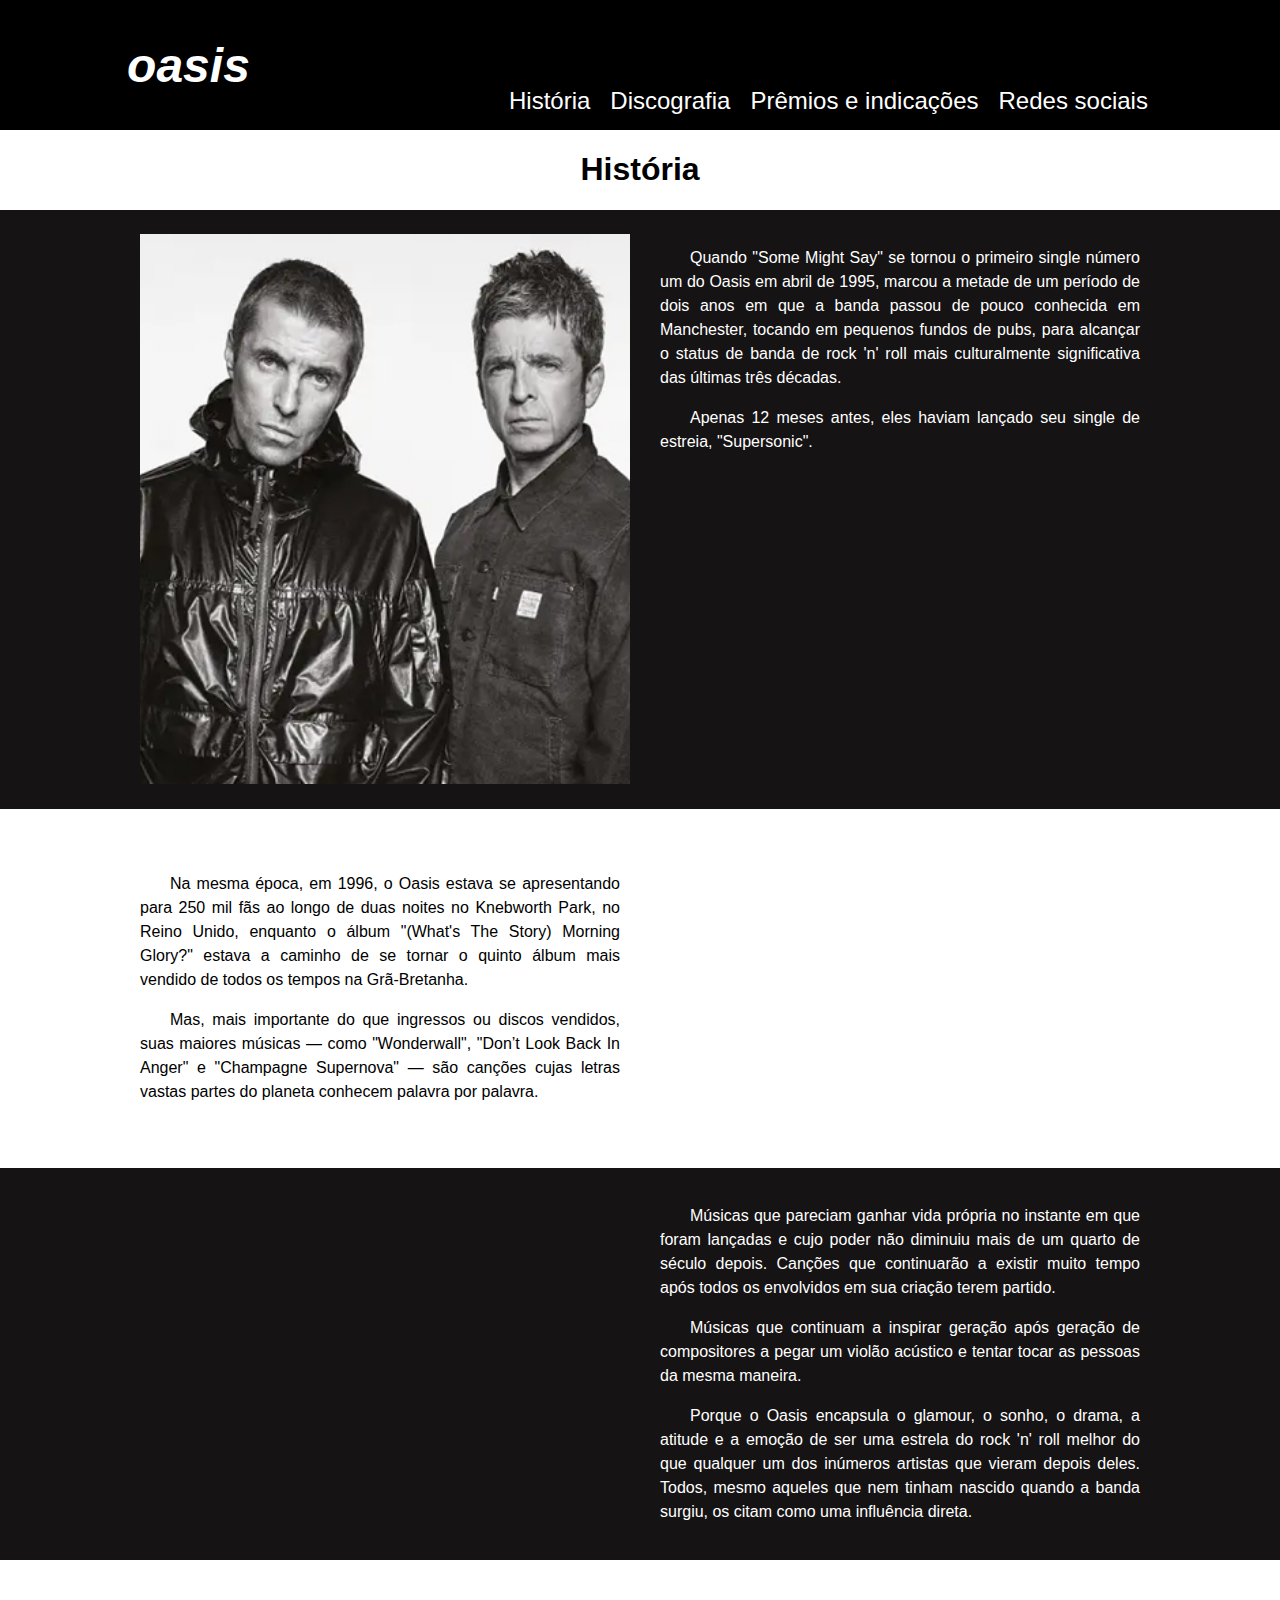
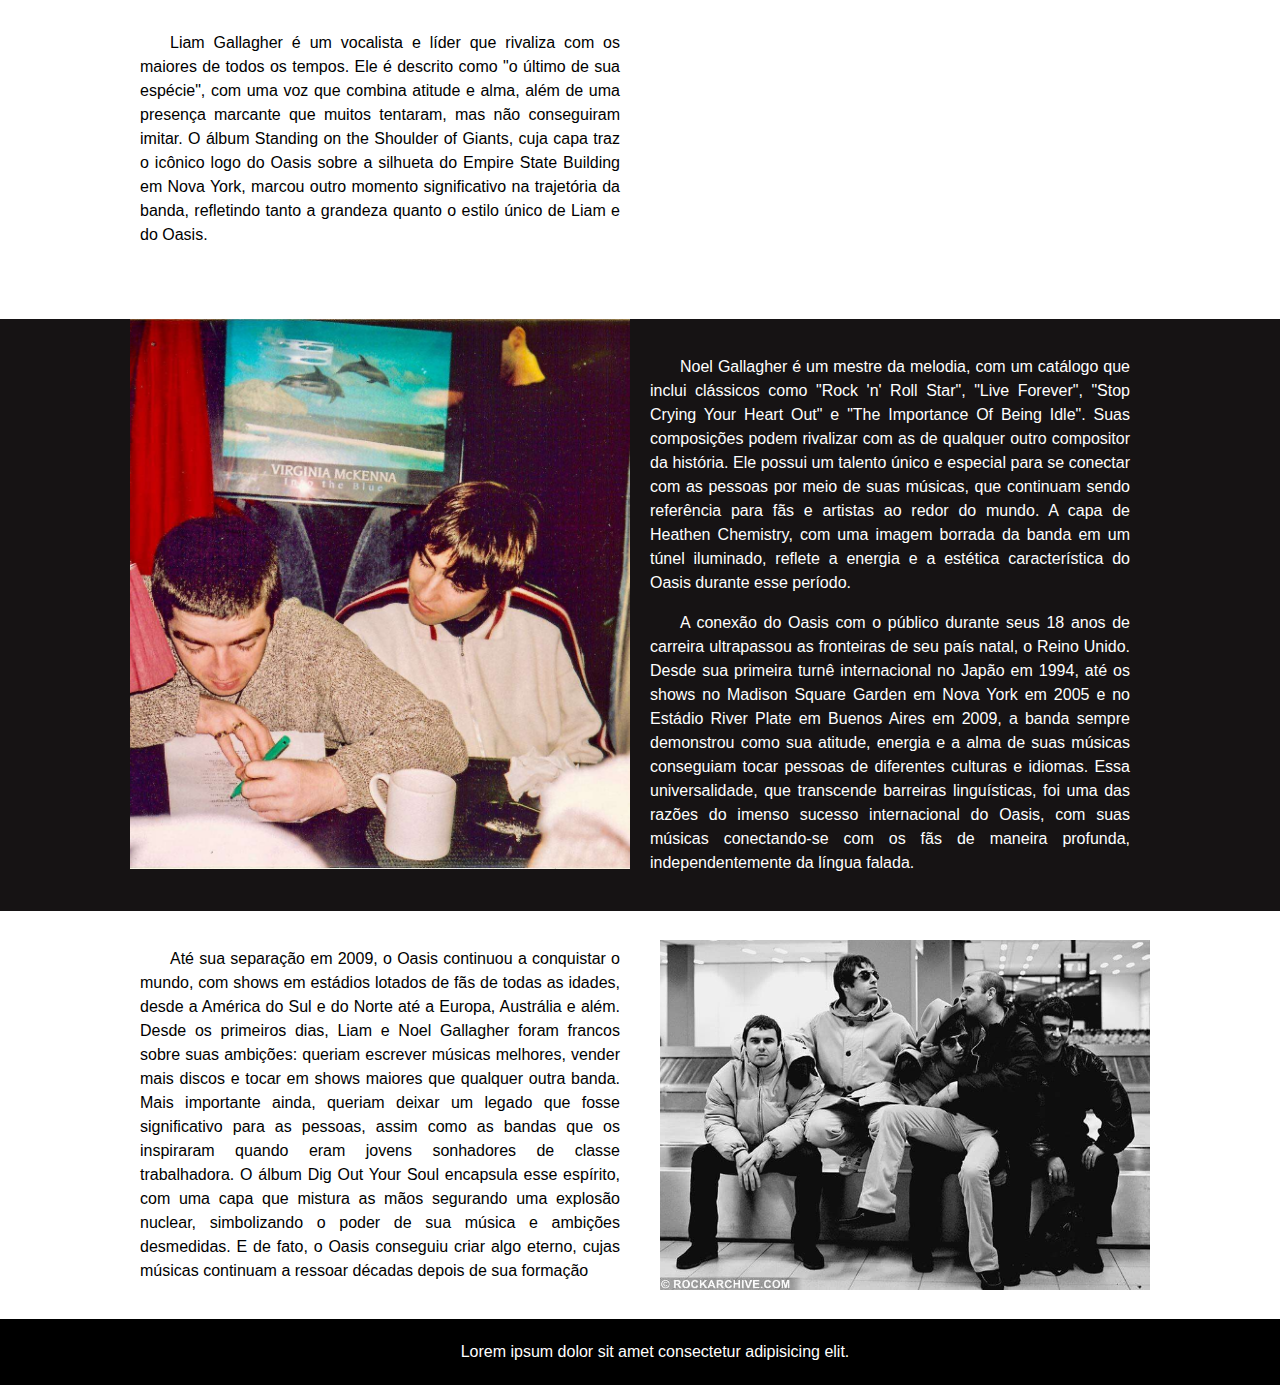
==== aula-14-11/index.html @ a3d41652 "Add files via upload" ====
<!DOCTYPE html>
<html lang="pt-br">
<head>
    <meta charset="UTF-8">
    <meta name="viewport" content="width=device-width, initial-scale=1.0">
    <title>oasis: História</title>
    <link rel="stylesheet" href="style.css">
    <link rel="shortcut icon" href="oasis-fav-180x180.png" type="image/x-icon">
</head>
<body>
    <header>
        <h1 id="nome-banda">oasis</h1>
        <nav>
            <a href="index.html">História</a>
            <a href="./pages/discografia.html">Discografia</a>
            <a href="./pages/premios-e-indicacoes.html">Prêmios e indicações</a>
            <a href="./pages/redes-sociais.html">Redes sociais</a>
        </nav>
    </header>
    <main>
        <h1>História</h1>
        <section>
            <div class="wrap-bloco">
                <div class="bloco">
                    <div id="img-personalidade">
                    </div>
                </div>
                <div class="bloco">
                    <p id="fonte-branca">Quando "Some Might Say" se tornou o primeiro single número um do Oasis em abril de 1995, marcou a metade
                        de um período de dois anos em que a banda passou de pouco conhecida em Manchester, tocando em pequenos fundos
                        de pubs, para alcançar o status de banda de rock 'n' roll mais culturalmente significativa das últimas três
                        décadas.</p>
                    <p id="fonte-branca">Apenas 12 meses antes, eles haviam lançado seu single de estreia, "Supersonic".</p>
                    <iframe width="560" height="315" src="https://www.youtube.com/embed/BJKpUH2kJQg?si=lenVbunDzW_vHcKw" title="YouTube video player" frameborder="0" allow="accelerometer; autoplay; clipboard-write; encrypted-media; gyroscope; picture-in-picture; web-share" referrerpolicy="strict-origin-when-cross-origin" allowfullscreen></iframe>
                </div>
            </div>
            <div class="bloco">
                <p>Na mesma época, em 1996, o Oasis estava se apresentando para 250 mil fãs ao longo de duas noites no Knebworth Park, 
                    no Reino Unido, enquanto o álbum "(What's The Story) Morning Glory?" estava a caminho de se tornar o quinto álbum 
                    mais vendido de todos os tempos na Grã-Bretanha.</p>
                <p>Mas, mais importante do que ingressos ou discos vendidos, suas maiores músicas — como "Wonderwall", "Don’t Look Back In Anger" 
                    e "Champagne Supernova" — são canções cujas letras vastas partes do planeta conhecem palavra por palavra.</p>
            </div>
            <div class="bloco">
                <iframe width="560" height="315" src="https://www.youtube.com/embed/6hzrDeceEKc?si=_vE3Aj0so6GMgTX5" title="YouTube video player" frameborder="0" allow="accelerometer; autoplay; clipboard-write; encrypted-media; gyroscope; picture-in-picture; web-share" referrerpolicy="strict-origin-when-cross-origin" allowfullscreen></iframe>
            </div>
            <div class="wrap-bloco">
                <div class="bloco">
                    <iframe width="560" height="315" src="https://www.youtube.com/embed/r8OipmKFDeM?si=A21NbZLh0BNQP0My" title="YouTube video player" frameborder="0" allow="accelerometer; autoplay; clipboard-write; encrypted-media; gyroscope; picture-in-picture; web-share" referrerpolicy="strict-origin-when-cross-origin" allowfullscreen></iframe>
                </div>
                <div class="bloco">
                    <p id="fonte-branca">Músicas que pareciam ganhar vida própria no instante em que foram lançadas e cujo poder não diminuiu mais de um quarto de 
                        século depois. Canções que continuarão a existir muito tempo após todos os envolvidos em sua criação terem partido.</p>
                    <p id="fonte-branca">Músicas que continuam a inspirar geração após geração de compositores a pegar um violão acústico e tentar tocar as 
                        pessoas da mesma maneira.</p>
                    <p id="fonte-branca">Porque o Oasis encapsula o glamour, o sonho, o drama, a atitude e a emoção de ser uma estrela do rock 'n' roll melhor do 
                        que qualquer um dos inúmeros artistas que vieram depois deles. Todos, mesmo aqueles que nem tinham nascido quando a 
                        banda surgiu, os citam como uma influência direta.</p>
                </div>
            </div>
            <div class="bloco">
                <p>Liam Gallagher é um vocalista e líder que rivaliza com os maiores de todos os tempos. Ele é descrito como "o último de 
                    sua espécie", com uma voz que combina atitude e alma, além de uma presença marcante que muitos tentaram, mas não conseguiram 
                    imitar. O álbum Standing on the Shoulder of Giants, cuja capa traz o icônico logo do Oasis sobre a silhueta do Empire State 
                    Building em Nova York, marcou outro momento significativo na trajetória da banda, refletindo tanto a grandeza quanto o 
                    estilo único de Liam e do Oasis.</p>
            </div>
            <div class="bloco">
                <iframe width="560" height="315" src="https://www.youtube.com/embed/tI-5uv4wryI?si=W-Gq0XncbCk3p620" title="YouTube video player" frameborder="0" allow="accelerometer; autoplay; clipboard-write; encrypted-media; gyroscope; picture-in-picture; web-share" referrerpolicy="strict-origin-when-cross-origin" allowfullscreen></iframe>
            </div>
            <div class="wrap-bloco">
                <div>
                    <div id="img-noel-liam"></div>
                </div>
                <div class="bloco">
                    <p id="fonte-branca">Noel Gallagher é um mestre da melodia, com um catálogo que inclui clássicos como "Rock 'n' Roll Star", "Live Forever",
                        "Stop Crying Your Heart Out" e "The Importance Of Being Idle". Suas composições podem rivalizar com as de qualquer outro
                        compositor da história. Ele possui um talento único e especial para se conectar com as pessoas por meio de suas músicas,
                        que continuam sendo referência para fãs e artistas ao redor do mundo.
                        A capa de Heathen Chemistry, com uma imagem borrada da banda em um túnel iluminado, reflete a energia e a estética
                        característica do Oasis durante esse período.</p>
                    <p id="fonte-branca">A conexão do Oasis com o público durante seus 18 anos de carreira ultrapassou as fronteiras de seu país natal, o Reino Unido.
                        Desde sua primeira turnê internacional no Japão em 1994, até os shows no Madison Square Garden em Nova York em 2005 e no Estádio
                        River Plate em Buenos Aires em 2009, a banda sempre demonstrou como sua atitude, energia e a alma de suas músicas conseguiam
                        tocar pessoas de diferentes culturas e idiomas.
                        Essa universalidade, que transcende barreiras linguísticas, foi uma das razões do imenso sucesso internacional do Oasis, com
                        suas músicas conectando-se com os fãs de maneira profunda, independentemente da língua falada.</p>
                </div>
            </div>
            <div class="bloco">
                <p>Até sua separação em 2009, o Oasis continuou a conquistar o mundo, com shows em estádios lotados de fãs de todas as idades, 
                    desde a América do Sul e do Norte até a Europa, Austrália e além. Desde os primeiros dias, Liam e Noel Gallagher foram francos 
                    sobre suas ambições: queriam escrever músicas melhores, vender mais discos e tocar em shows maiores que qualquer outra banda. 
                    Mais importante ainda, queriam deixar um legado que fosse significativo para as pessoas, assim como as bandas que os inspiraram 
                    quando eram jovens sonhadores de classe trabalhadora.

                    O álbum Dig Out Your Soul encapsula esse espírito, com uma capa que mistura as mãos segurando uma explosão nuclear, simbolizando 
                    o poder de sua música e ambições desmedidas. E de fato, o Oasis conseguiu criar algo eterno, cujas músicas continuam a ressoar 
                    décadas depois de sua formação</p>
            </div>
            <div class="bloco">
                <div id="img-banda"></div>
            </div>
        </section>
    </main>
    <footer>
        <p>Lorem ipsum dolor sit amet consectetur adipisicing elit.</p>
    </footer>
</body>
</html>
---- aula-14-11/style.css ----
* {
    box-sizing: border-box;
}

html, body {
    font-family: Arial, Helvetica, sans-serif;
    margin: 0px;
    min-height: 100vh;
    display: flex;
    flex-direction: column;
}

header {
    display: flex;
    flex-direction: row;
    justify-content: space-around;
    width: 100%;
    height: 130px;
    background-color: black;
    color: white;
    padding: 0px;
    flex-wrap: wrap;
}

h1 {
    display: flex;
    align-items: center;
    padding: 0px 5px 0px 5px;
}

#nome-banda {
    font-family: Helvetica;
    font-style: italic;
    font-size: 3em;
} 

nav > a {
    display: flex;
    justify-content: space-evenly;
    align-items: flex-end;
    font-size: 1.5em;
    color: white;
    text-decoration: none;
    padding: 10px;
    border-bottom: 5px solid transparent;
}

nav > a:hover {
    border-bottom-color: #ffffff;
}

nav {
    display: flex;
    justify-content: space-evenly;
}

section {
    display: flex;
    flex-direction: row;
    justify-content: center;
    flex-wrap: wrap;
}

.wrap-bloco {
    display: flex;
    flex-direction: row;
    justify-content: center;
    background-color: #161314;
    width: 100%;
    flex-wrap: wrap;
}

#fonte-branca {
    color: white;
}

.bloco {
    max-width: 500px;
    margin: 10px;
    overflow: hidden;
    padding: 10px;
    align-content: center;
}

main > h1 {
    justify-content: center;
}

#img-personalidade {
    background: url('images/oasis.jpg') no-repeat;
    display: block;
    background-size: cover;
    background-position: center center;
    height: 550px;
    width: 500px;
}

#img-noel-liam {
    background: url('images/Tour-Bus-October-1994-opt.jpg') no-repeat;
    display: block;
    background-size: cover;
    background-position: center center;
    height: 550px;
    width: 500px;
}

#img-banda {
    background: url('images/story-Oasis-by-Jill-Furmanovski-November-1997-credit-icon-Rockarchive.jpg') no-repeat;
    display: block;
    background-size: cover;
    background-position: center bottom;
    height: 350px;
    width: 500px;
}

p {
    text-align: justify;
    line-height: 1.5em;
    text-indent: 30px;
}

footer {
    background-color: black;
    display: flex;
    justify-content: center;
    color: white;
    padding: 5px;
    margin-top: auto;
}

@media only screen and (max-width: 768px) {
    header {
        height: 200px;
    }
}
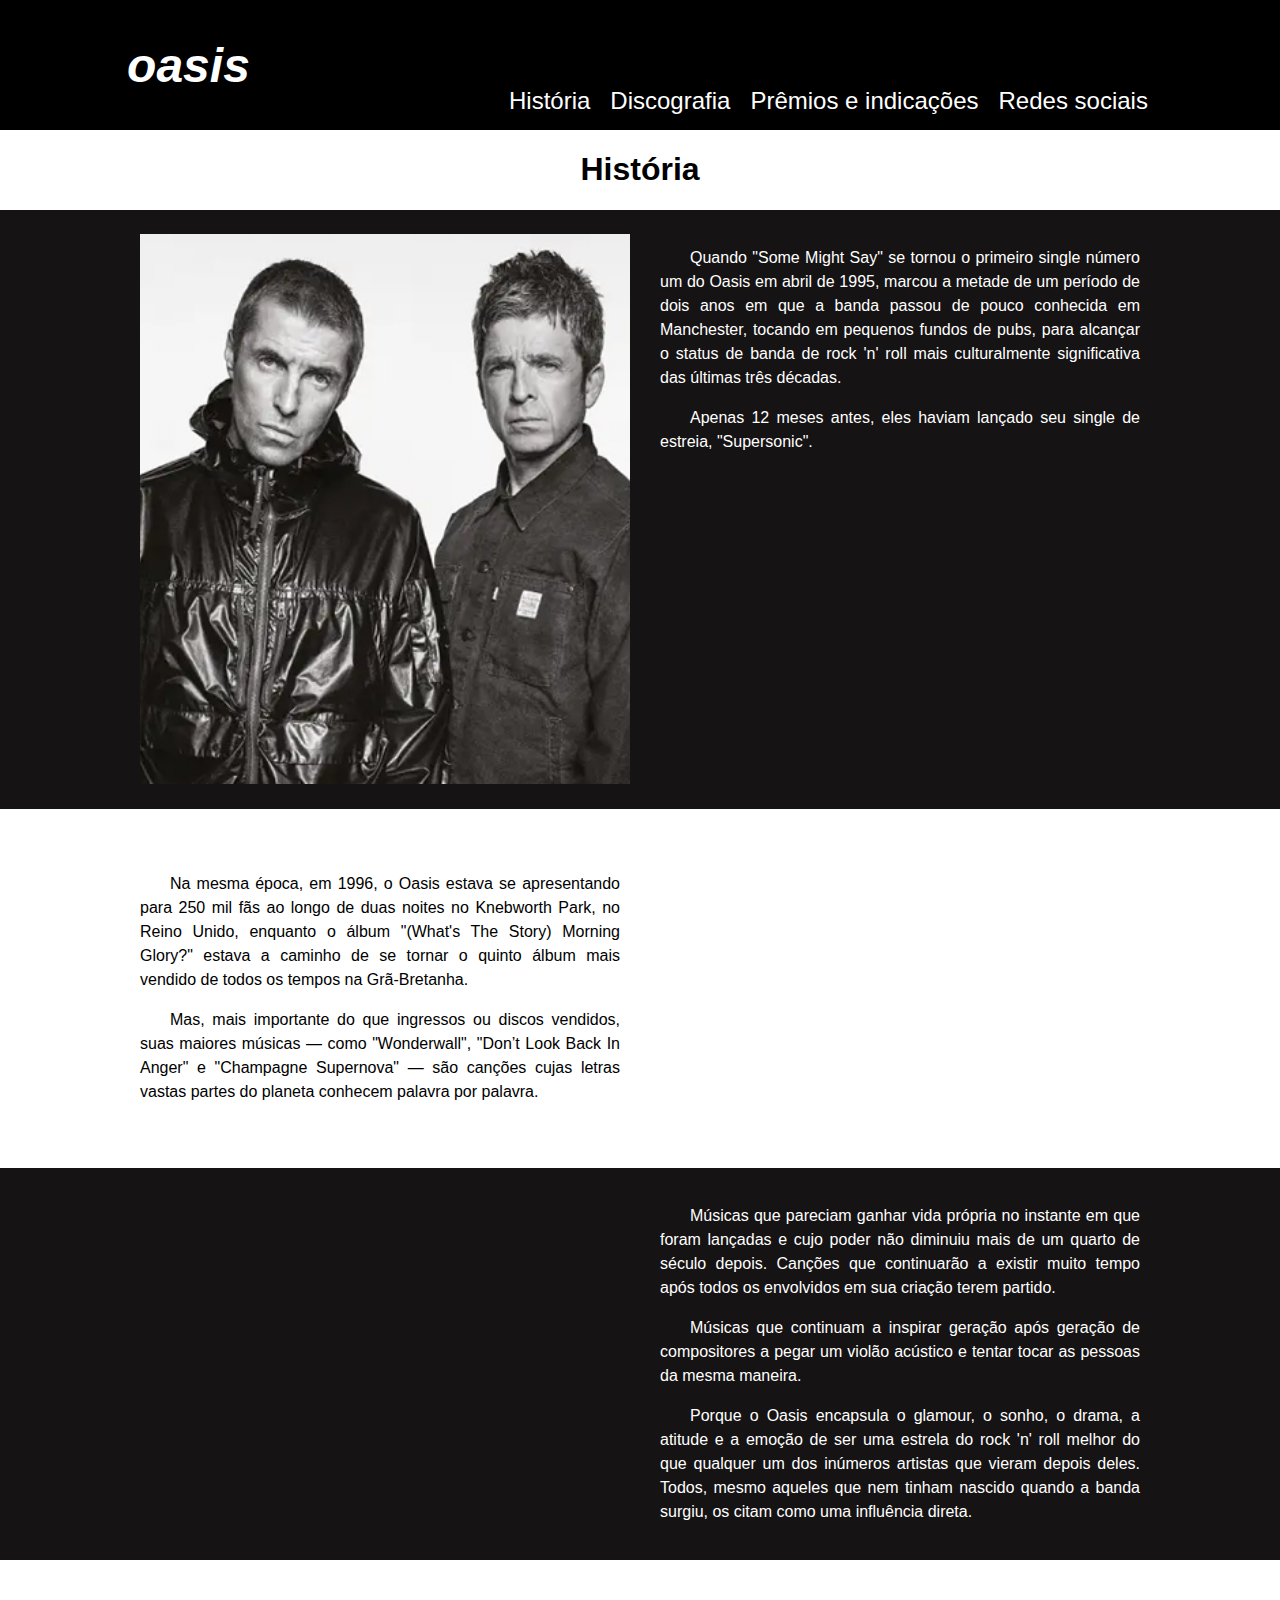
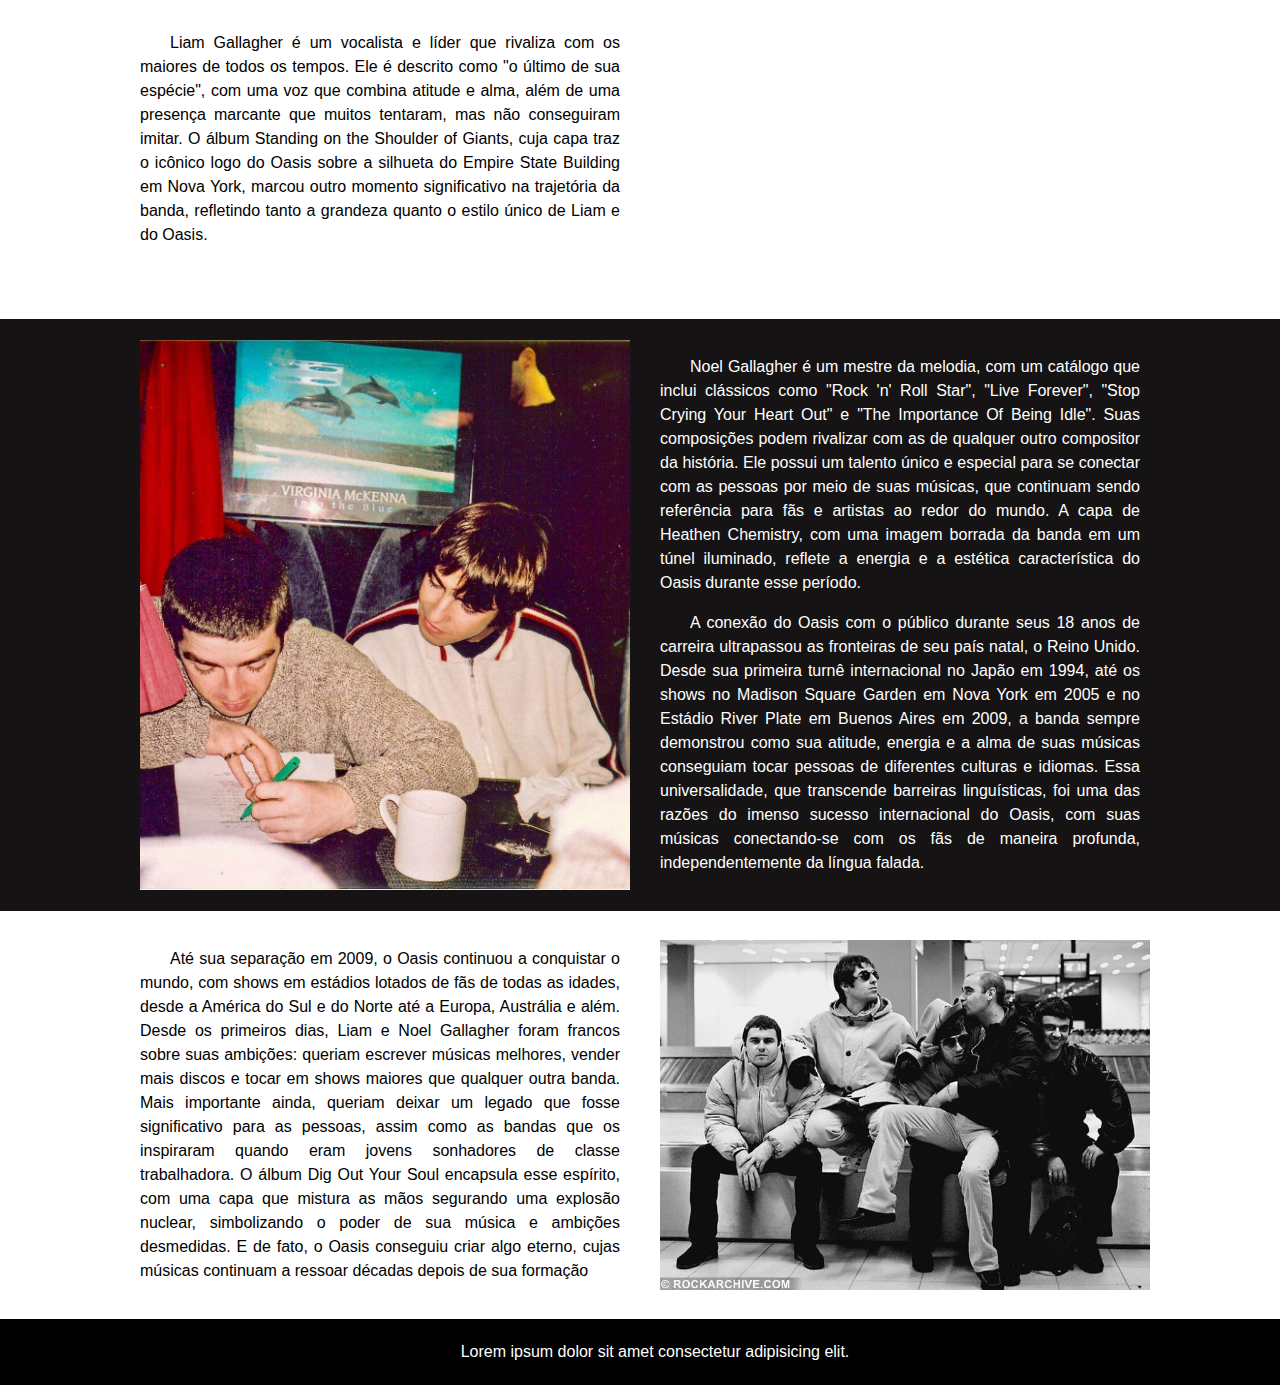
==== commit 55951342: "Update index.html" ====
--- a/aula-14-11/index.html
+++ b/aula-14-11/index.html
@@ -69,8 +69,10 @@
                 <iframe width="560" height="315" src="https://www.youtube.com/embed/tI-5uv4wryI?si=W-Gq0XncbCk3p620" title="YouTube video player" frameborder="0" allow="accelerometer; autoplay; clipboard-write; encrypted-media; gyroscope; picture-in-picture; web-share" referrerpolicy="strict-origin-when-cross-origin" allowfullscreen></iframe>
             </div>
             <div class="wrap-bloco">
-                <div>
-                    <div id="img-noel-liam"></div>
+                <div class="bloco">
+                    <div>
+                        <div id="img-noel-liam"></div>
+                    </div>
                 </div>
                 <div class="bloco">
                     <p id="fonte-branca">Noel Gallagher é um mestre da melodia, com um catálogo que inclui clássicos como "Rock 'n' Roll Star", "Live Forever",
@@ -107,4 +109,4 @@
         <p>Lorem ipsum dolor sit amet consectetur adipisicing elit.</p>
     </footer>
 </body>
-</html>+</html>
--- a/aula-14-11/style.css
+++ b/aula-14-11/style.css
@@ -52,6 +52,7 @@
 nav {
     display: flex;
     justify-content: space-evenly;
+    flex-wrap: wrap;
 }
 
 section {
@@ -130,6 +131,6 @@
 
 @media only screen and (max-width: 768px) {
     header {
-        height: 200px;
+        height: 230px;
     }
-}+}
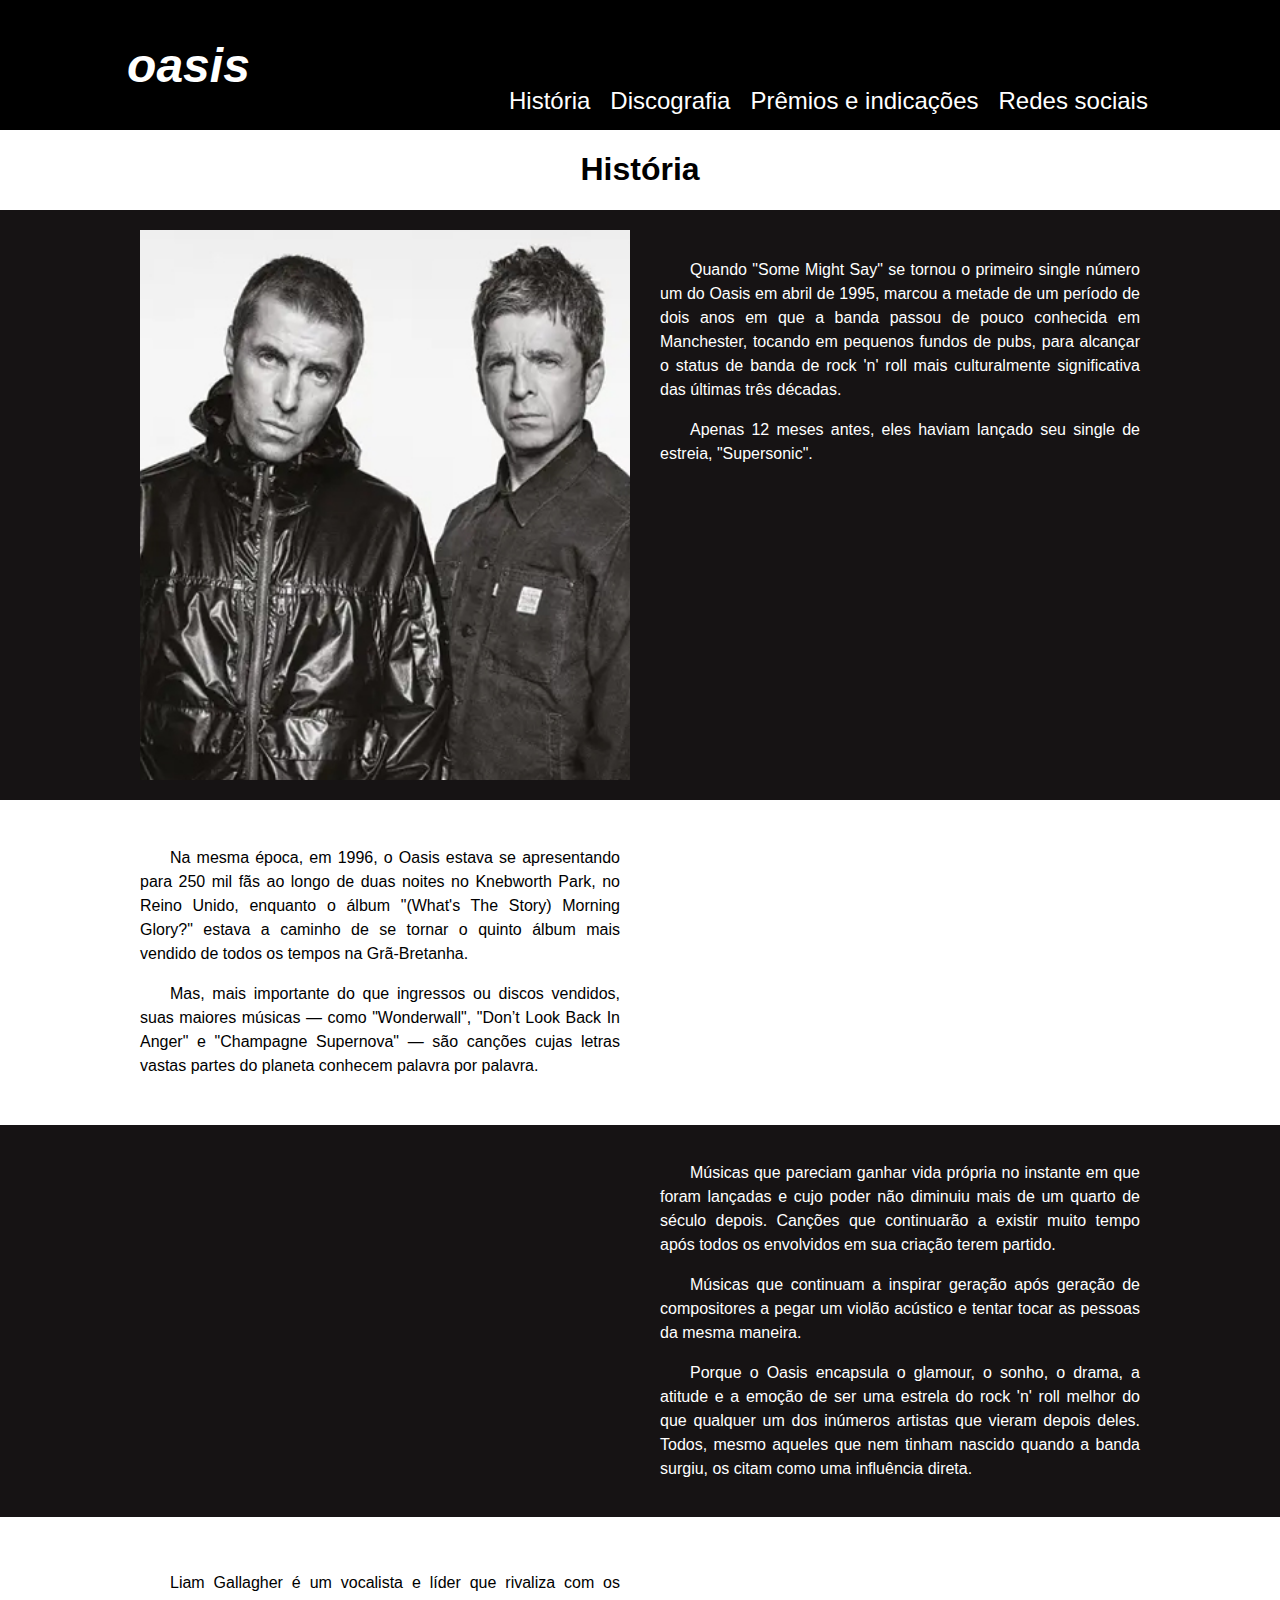
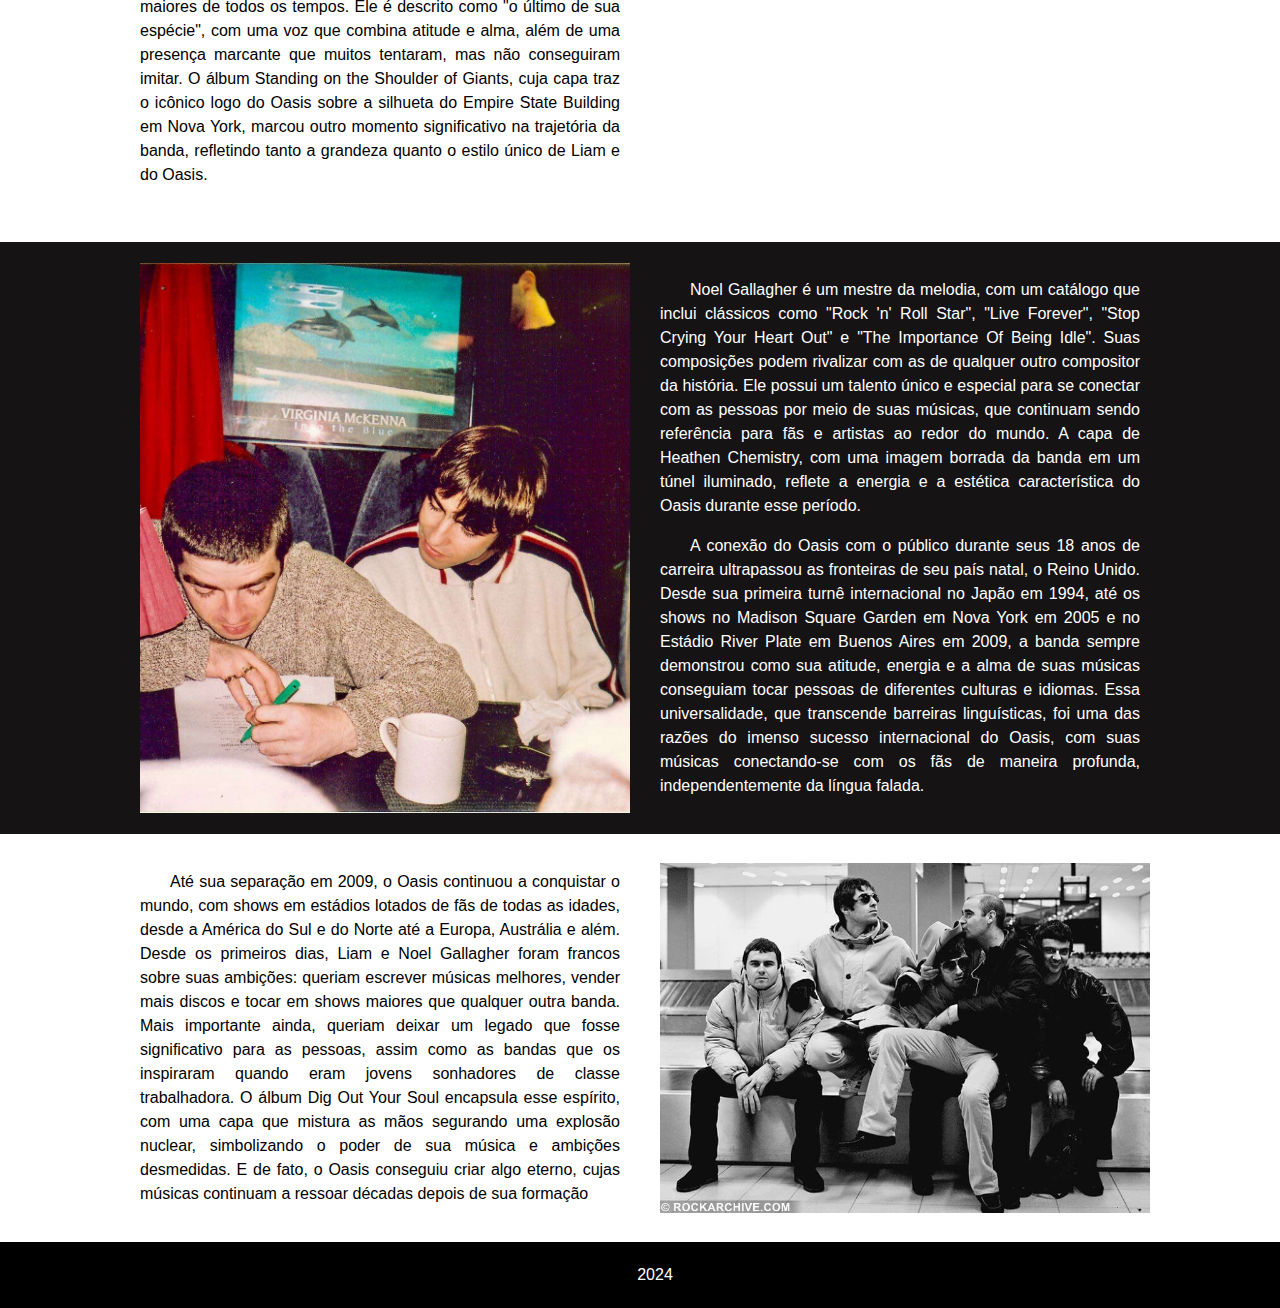
==== commit b1eb4f3a: "Update index.html" ====
--- a/aula-14-11/index.html
+++ b/aula-14-11/index.html
@@ -31,7 +31,7 @@
                         de pubs, para alcançar o status de banda de rock 'n' roll mais culturalmente significativa das últimas três
                         décadas.</p>
                     <p id="fonte-branca">Apenas 12 meses antes, eles haviam lançado seu single de estreia, "Supersonic".</p>
-                    <iframe width="560" height="315" src="https://www.youtube.com/embed/BJKpUH2kJQg?si=lenVbunDzW_vHcKw" title="YouTube video player" frameborder="0" allow="accelerometer; autoplay; clipboard-write; encrypted-media; gyroscope; picture-in-picture; web-share" referrerpolicy="strict-origin-when-cross-origin" allowfullscreen></iframe>
+                    <iframe width="500" height="281" src="https://www.youtube.com/embed/BJKpUH2kJQg?si=lenVbunDzW_vHcKw" title="YouTube video player" frameborder="0" allow="accelerometer; autoplay; clipboard-write; encrypted-media; gyroscope; picture-in-picture; web-share" referrerpolicy="strict-origin-when-cross-origin" allowfullscreen></iframe>
                 </div>
             </div>
             <div class="bloco">
@@ -42,11 +42,11 @@
                     e "Champagne Supernova" — são canções cujas letras vastas partes do planeta conhecem palavra por palavra.</p>
             </div>
             <div class="bloco">
-                <iframe width="560" height="315" src="https://www.youtube.com/embed/6hzrDeceEKc?si=_vE3Aj0so6GMgTX5" title="YouTube video player" frameborder="0" allow="accelerometer; autoplay; clipboard-write; encrypted-media; gyroscope; picture-in-picture; web-share" referrerpolicy="strict-origin-when-cross-origin" allowfullscreen></iframe>
+                <iframe width="500" height="281" src="https://www.youtube.com/embed/6hzrDeceEKc?si=_vE3Aj0so6GMgTX5" title="YouTube video player" frameborder="0" allow="accelerometer; autoplay; clipboard-write; encrypted-media; gyroscope; picture-in-picture; web-share" referrerpolicy="strict-origin-when-cross-origin" allowfullscreen></iframe>
             </div>
             <div class="wrap-bloco">
                 <div class="bloco">
-                    <iframe width="560" height="315" src="https://www.youtube.com/embed/r8OipmKFDeM?si=A21NbZLh0BNQP0My" title="YouTube video player" frameborder="0" allow="accelerometer; autoplay; clipboard-write; encrypted-media; gyroscope; picture-in-picture; web-share" referrerpolicy="strict-origin-when-cross-origin" allowfullscreen></iframe>
+                    <iframe width="500" height="281" src="https://www.youtube.com/embed/r8OipmKFDeM?si=A21NbZLh0BNQP0My" title="YouTube video player" frameborder="0" allow="accelerometer; autoplay; clipboard-write; encrypted-media; gyroscope; picture-in-picture; web-share" referrerpolicy="strict-origin-when-cross-origin" allowfullscreen></iframe>
                 </div>
                 <div class="bloco">
                     <p id="fonte-branca">Músicas que pareciam ganhar vida própria no instante em que foram lançadas e cujo poder não diminuiu mais de um quarto de 
@@ -66,7 +66,7 @@
                     estilo único de Liam e do Oasis.</p>
             </div>
             <div class="bloco">
-                <iframe width="560" height="315" src="https://www.youtube.com/embed/tI-5uv4wryI?si=W-Gq0XncbCk3p620" title="YouTube video player" frameborder="0" allow="accelerometer; autoplay; clipboard-write; encrypted-media; gyroscope; picture-in-picture; web-share" referrerpolicy="strict-origin-when-cross-origin" allowfullscreen></iframe>
+                <iframe width="500" height="281" src="https://www.youtube.com/embed/tI-5uv4wryI?si=W-Gq0XncbCk3p620" title="YouTube video player" frameborder="0" allow="accelerometer; autoplay; clipboard-write; encrypted-media; gyroscope; picture-in-picture; web-share" referrerpolicy="strict-origin-when-cross-origin" allowfullscreen></iframe>
             </div>
             <div class="wrap-bloco">
                 <div class="bloco">
@@ -106,7 +106,7 @@
         </section>
     </main>
     <footer>
-        <p>Lorem ipsum dolor sit amet consectetur adipisicing elit.</p>
+        <p>2024</p>
     </footer>
 </body>
 </html>
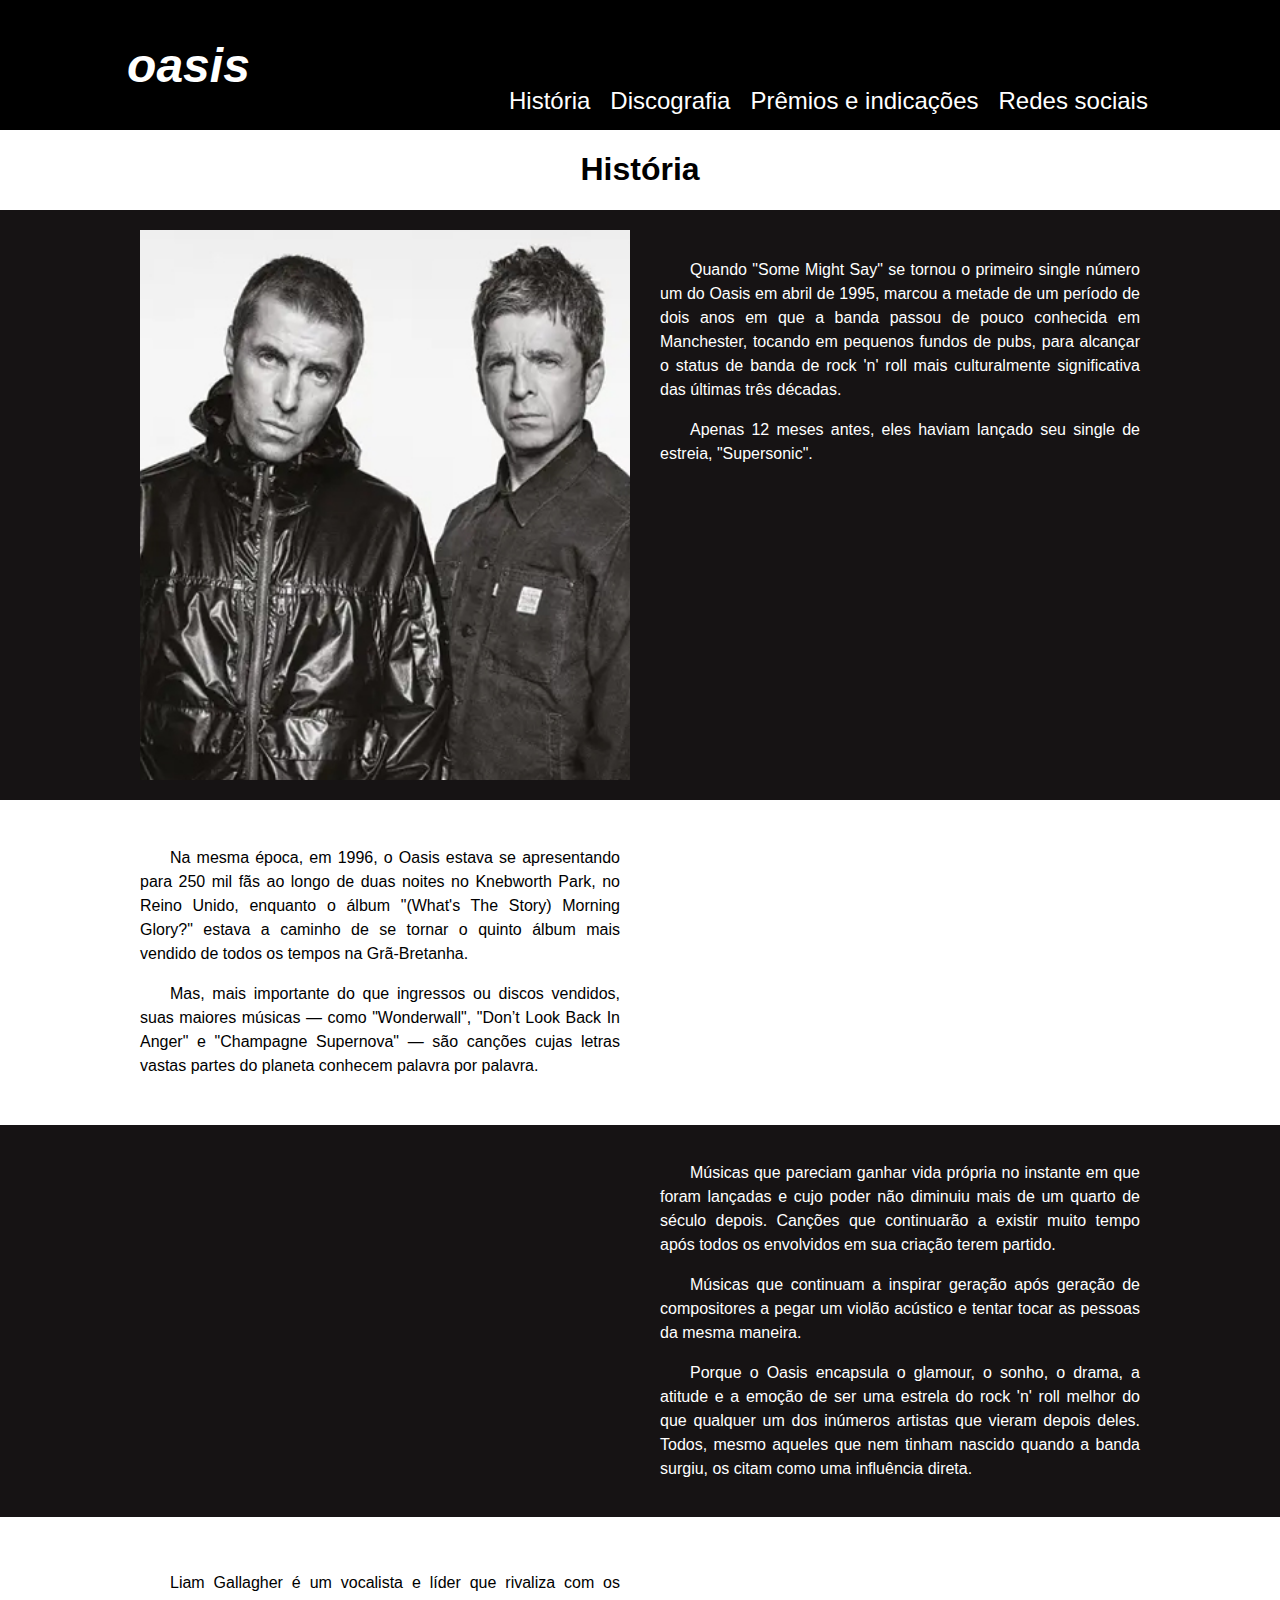
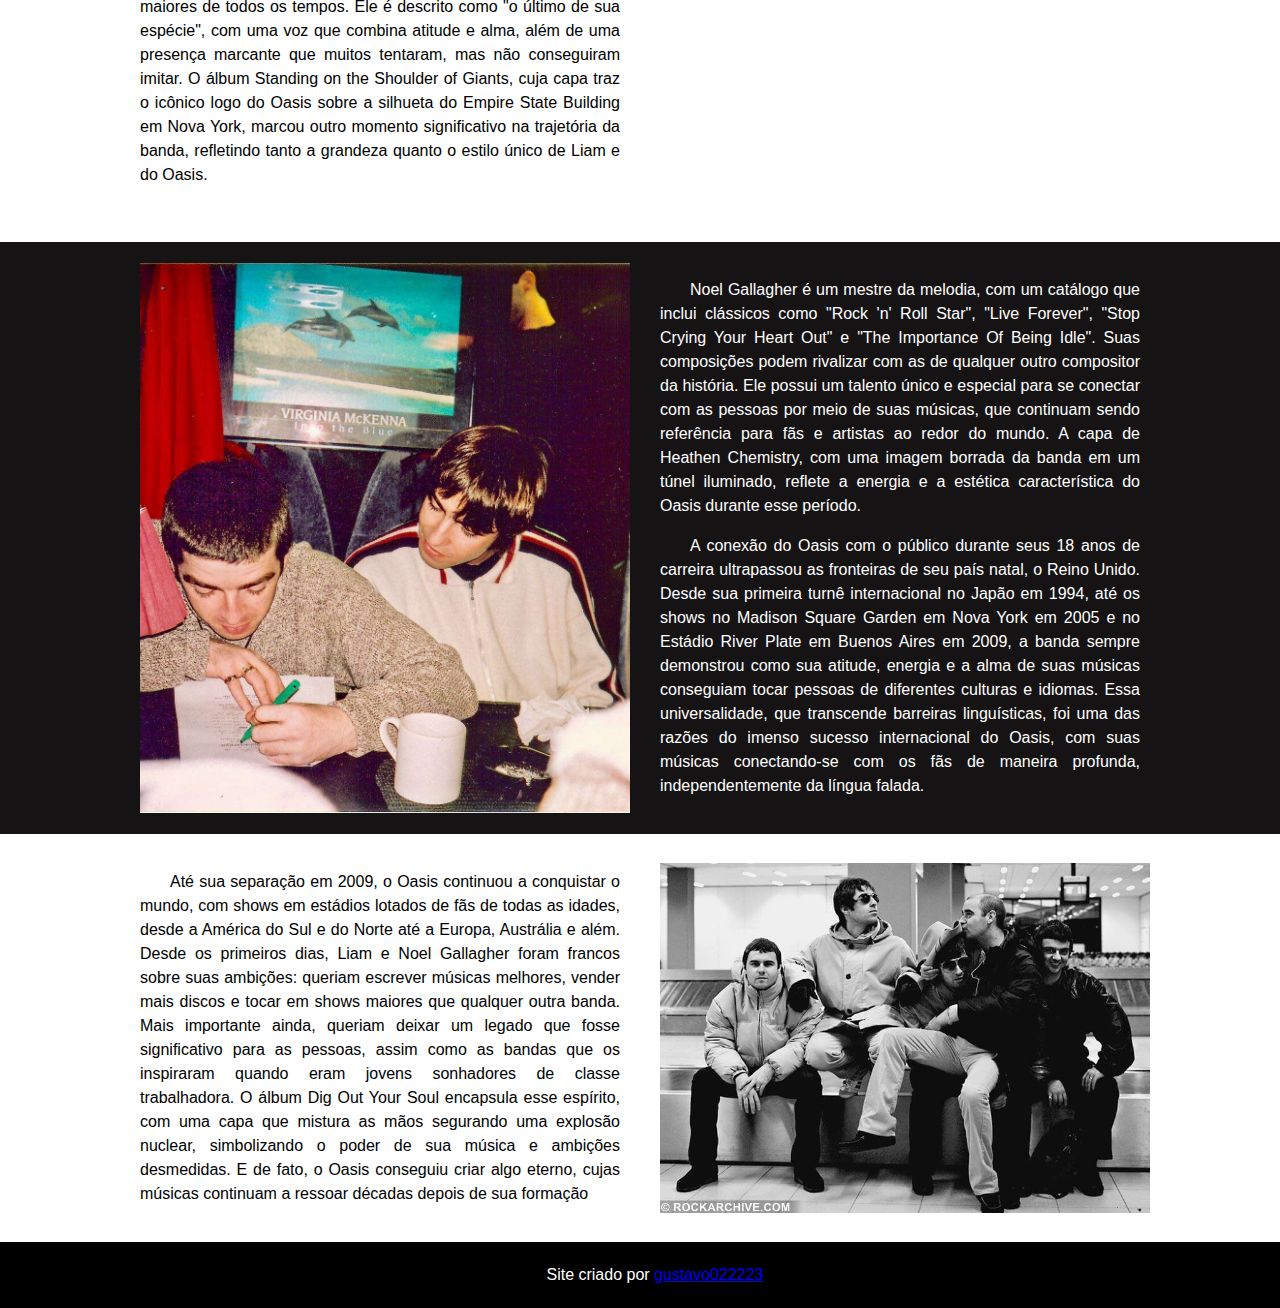
==== commit 2fd7ff20: "Update index.html" ====
--- a/aula-14-11/index.html
+++ b/aula-14-11/index.html
@@ -106,7 +106,7 @@
         </section>
     </main>
     <footer>
-        <p>2024</p>
+        <p>Site criado por <a href="https://github.com/gustavo022223" target="_blank">gustavo022223</a></p>
     </footer>
 </body>
 </html>
--- a/aula-14-11/style.css
+++ b/aula-14-11/style.css
@@ -131,6 +131,11 @@
 
 @media only screen and (max-width: 768px) {
     header {
-        height: 230px;
+        height: 300px;
+    }
+
+    #img-personalidade, #img-banda {
+        height: 400px;
+        width: 400px;
     }
 }
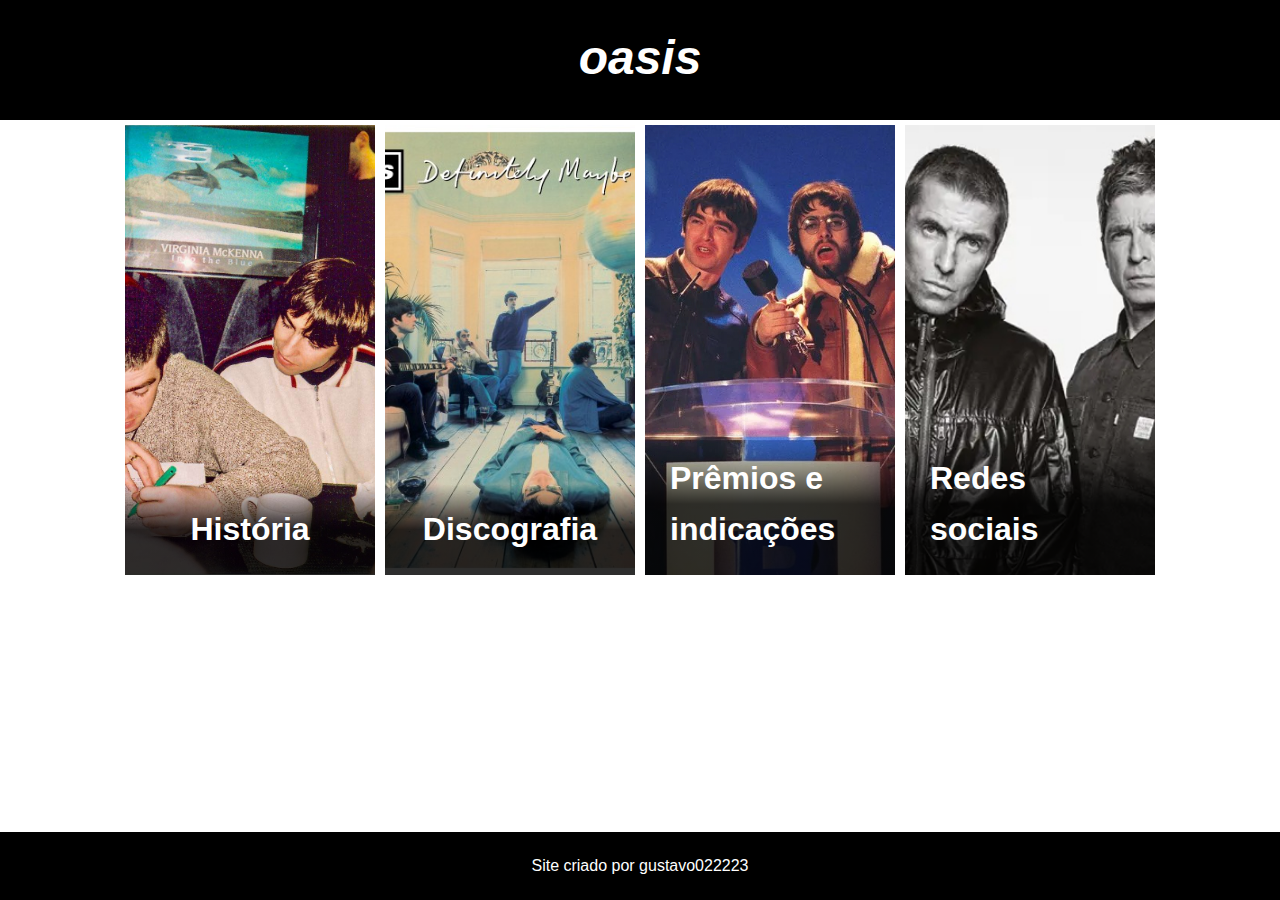
==== commit 0d643cb6: "Add files via upload" ====
--- a/aula-14-11/index.html
+++ b/aula-14-11/index.html
@@ -8,105 +8,19 @@
     <link rel="shortcut icon" href="oasis-fav-180x180.png" type="image/x-icon">
 </head>
 <body>
-    <header>
-        <h1 id="nome-banda">oasis</h1>
-        <nav>
-            <a href="index.html">História</a>
-            <a href="./pages/discografia.html">Discografia</a>
-            <a href="./pages/premios-e-indicacoes.html">Prêmios e indicações</a>
-            <a href="./pages/redes-sociais.html">Redes sociais</a>
-        </nav>
+    <header id="header-pagina-inicial">
+        <a href="index.html"><h1 class="nome-banda">oasis</h1></a>
     </header>
     <main>
-        <h1>História</h1>
-        <section>
-            <div class="wrap-bloco">
-                <div class="bloco">
-                    <div id="img-personalidade">
-                    </div>
-                </div>
-                <div class="bloco">
-                    <p id="fonte-branca">Quando "Some Might Say" se tornou o primeiro single número um do Oasis em abril de 1995, marcou a metade
-                        de um período de dois anos em que a banda passou de pouco conhecida em Manchester, tocando em pequenos fundos
-                        de pubs, para alcançar o status de banda de rock 'n' roll mais culturalmente significativa das últimas três
-                        décadas.</p>
-                    <p id="fonte-branca">Apenas 12 meses antes, eles haviam lançado seu single de estreia, "Supersonic".</p>
-                    <iframe width="500" height="281" src="https://www.youtube.com/embed/BJKpUH2kJQg?si=lenVbunDzW_vHcKw" title="YouTube video player" frameborder="0" allow="accelerometer; autoplay; clipboard-write; encrypted-media; gyroscope; picture-in-picture; web-share" referrerpolicy="strict-origin-when-cross-origin" allowfullscreen></iframe>
-                </div>
-            </div>
-            <div class="bloco">
-                <p>Na mesma época, em 1996, o Oasis estava se apresentando para 250 mil fãs ao longo de duas noites no Knebworth Park, 
-                    no Reino Unido, enquanto o álbum "(What's The Story) Morning Glory?" estava a caminho de se tornar o quinto álbum 
-                    mais vendido de todos os tempos na Grã-Bretanha.</p>
-                <p>Mas, mais importante do que ingressos ou discos vendidos, suas maiores músicas — como "Wonderwall", "Don’t Look Back In Anger" 
-                    e "Champagne Supernova" — são canções cujas letras vastas partes do planeta conhecem palavra por palavra.</p>
-            </div>
-            <div class="bloco">
-                <iframe width="500" height="281" src="https://www.youtube.com/embed/6hzrDeceEKc?si=_vE3Aj0so6GMgTX5" title="YouTube video player" frameborder="0" allow="accelerometer; autoplay; clipboard-write; encrypted-media; gyroscope; picture-in-picture; web-share" referrerpolicy="strict-origin-when-cross-origin" allowfullscreen></iframe>
-            </div>
-            <div class="wrap-bloco">
-                <div class="bloco">
-                    <iframe width="500" height="281" src="https://www.youtube.com/embed/r8OipmKFDeM?si=A21NbZLh0BNQP0My" title="YouTube video player" frameborder="0" allow="accelerometer; autoplay; clipboard-write; encrypted-media; gyroscope; picture-in-picture; web-share" referrerpolicy="strict-origin-when-cross-origin" allowfullscreen></iframe>
-                </div>
-                <div class="bloco">
-                    <p id="fonte-branca">Músicas que pareciam ganhar vida própria no instante em que foram lançadas e cujo poder não diminuiu mais de um quarto de 
-                        século depois. Canções que continuarão a existir muito tempo após todos os envolvidos em sua criação terem partido.</p>
-                    <p id="fonte-branca">Músicas que continuam a inspirar geração após geração de compositores a pegar um violão acústico e tentar tocar as 
-                        pessoas da mesma maneira.</p>
-                    <p id="fonte-branca">Porque o Oasis encapsula o glamour, o sonho, o drama, a atitude e a emoção de ser uma estrela do rock 'n' roll melhor do 
-                        que qualquer um dos inúmeros artistas que vieram depois deles. Todos, mesmo aqueles que nem tinham nascido quando a 
-                        banda surgiu, os citam como uma influência direta.</p>
-                </div>
-            </div>
-            <div class="bloco">
-                <p>Liam Gallagher é um vocalista e líder que rivaliza com os maiores de todos os tempos. Ele é descrito como "o último de 
-                    sua espécie", com uma voz que combina atitude e alma, além de uma presença marcante que muitos tentaram, mas não conseguiram 
-                    imitar. O álbum Standing on the Shoulder of Giants, cuja capa traz o icônico logo do Oasis sobre a silhueta do Empire State 
-                    Building em Nova York, marcou outro momento significativo na trajetória da banda, refletindo tanto a grandeza quanto o 
-                    estilo único de Liam e do Oasis.</p>
-            </div>
-            <div class="bloco">
-                <iframe width="500" height="281" src="https://www.youtube.com/embed/tI-5uv4wryI?si=W-Gq0XncbCk3p620" title="YouTube video player" frameborder="0" allow="accelerometer; autoplay; clipboard-write; encrypted-media; gyroscope; picture-in-picture; web-share" referrerpolicy="strict-origin-when-cross-origin" allowfullscreen></iframe>
-            </div>
-            <div class="wrap-bloco">
-                <div class="bloco">
-                    <div>
-                        <div id="img-noel-liam"></div>
-                    </div>
-                </div>
-                <div class="bloco">
-                    <p id="fonte-branca">Noel Gallagher é um mestre da melodia, com um catálogo que inclui clássicos como "Rock 'n' Roll Star", "Live Forever",
-                        "Stop Crying Your Heart Out" e "The Importance Of Being Idle". Suas composições podem rivalizar com as de qualquer outro
-                        compositor da história. Ele possui um talento único e especial para se conectar com as pessoas por meio de suas músicas,
-                        que continuam sendo referência para fãs e artistas ao redor do mundo.
-                        A capa de Heathen Chemistry, com uma imagem borrada da banda em um túnel iluminado, reflete a energia e a estética
-                        característica do Oasis durante esse período.</p>
-                    <p id="fonte-branca">A conexão do Oasis com o público durante seus 18 anos de carreira ultrapassou as fronteiras de seu país natal, o Reino Unido.
-                        Desde sua primeira turnê internacional no Japão em 1994, até os shows no Madison Square Garden em Nova York em 2005 e no Estádio
-                        River Plate em Buenos Aires em 2009, a banda sempre demonstrou como sua atitude, energia e a alma de suas músicas conseguiam
-                        tocar pessoas de diferentes culturas e idiomas.
-                        Essa universalidade, que transcende barreiras linguísticas, foi uma das razões do imenso sucesso internacional do Oasis, com
-                        suas músicas conectando-se com os fãs de maneira profunda, independentemente da língua falada.</p>
-                </div>
-            </div>
-            <div class="bloco">
-                <p>Até sua separação em 2009, o Oasis continuou a conquistar o mundo, com shows em estádios lotados de fãs de todas as idades, 
-                    desde a América do Sul e do Norte até a Europa, Austrália e além. Desde os primeiros dias, Liam e Noel Gallagher foram francos 
-                    sobre suas ambições: queriam escrever músicas melhores, vender mais discos e tocar em shows maiores que qualquer outra banda. 
-                    Mais importante ainda, queriam deixar um legado que fosse significativo para as pessoas, assim como as bandas que os inspiraram 
-                    quando eram jovens sonhadores de classe trabalhadora.
-
-                    O álbum Dig Out Your Soul encapsula esse espírito, com uma capa que mistura as mãos segurando uma explosão nuclear, simbolizando 
-                    o poder de sua música e ambições desmedidas. E de fato, o Oasis conseguiu criar algo eterno, cujas músicas continuam a ressoar 
-                    décadas depois de sua formação</p>
-            </div>
-            <div class="bloco">
-                <div id="img-banda"></div>
-            </div>
+        <section class="menu">
+                <a href="./pages/historia.html"><div class="bloco-menu img-menu img-menu--historia"><span id="texto-menu"><h1>História</h1></span></div></a>
+                <a href="./pages/discografia.html"><div class="bloco-menu img-menu img-menu--discografia"><span id="texto-menu"><h1>Discografia</h1></span></div></a>
+                <a href="./pages/premios-e-indicacoes.html"><div class="bloco-menu img-menu img-menu--premios"><span id="texto-menu"><h1>Prêmios e indicações</h1></span></div></a>
+                <a href="./pages/redes-sociais.html"><div class="bloco-menu img-menu img-menu--redes-sociais"><span id="texto-menu"><h1>Redes sociais</h1></span></div></a>
         </section>
     </main>
     <footer>
         <p>Site criado por <a href="https://github.com/gustavo022223" target="_blank">gustavo022223</a></p>
     </footer>
 </body>
-</html>
+</html>--- a/aula-14-11/style.css
+++ b/aula-14-11/style.css
@@ -8,6 +8,7 @@
     min-height: 100vh;
     display: flex;
     flex-direction: column;
+    line-height: 1.6;
 }
 
 header {
@@ -22,44 +23,114 @@
     flex-wrap: wrap;
 }
 
+#header-pagina-inicial {
+    height: 120px;
+}
+
+header > a > h1, h1 {
+    margin: 20px;
+}
+
 h1 {
     display: flex;
     align-items: center;
-    padding: 0px 5px 0px 5px;
-}
-
-#nome-banda {
+    padding: 0px 5px;
+}
+
+.nome-banda {
     font-family: Helvetica;
     font-style: italic;
     font-size: 3em;
 } 
 
-nav > a {
+nav, #bloco-redes {
+    display: flex;
+    justify-content: space-evenly;
+    flex-wrap: wrap;
+}
+
+nav > a, #bloco-redes > a {
     display: flex;
     justify-content: space-evenly;
     align-items: flex-end;
     font-size: 1.5em;
-    color: white;
-    text-decoration: none;
     padding: 10px;
     border-bottom: 5px solid transparent;
 }
 
+nav > a {
+    display: flex;
+    justify-content: space-evenly;
+    align-items: flex-end;
+    font-size: 1.5em;
+    padding: 10px;
+    border-bottom: 5px solid transparent;
+}
+
 nav > a:hover {
     border-bottom-color: #ffffff;
 }
 
-nav {
-    display: flex;
-    justify-content: space-evenly;
-    flex-wrap: wrap;
-}
-
-section {
-    display: flex;
-    flex-direction: row;
-    justify-content: center;
-    flex-wrap: wrap;
+a {
+    color: white;
+    text-decoration: none;
+}
+
+section, .menu {
+    display: flex;
+    flex-direction: row;
+    justify-content: center;
+    flex-wrap: wrap;
+}
+
+.bloco-menu {
+    display: flex;
+    align-items: flex-end;
+    justify-content: center;
+    background-color: black;
+    color: white;
+    height: 450px;
+    width: 250px;
+    margin: 5px;
+    transition-duration: .5s;
+}
+
+.bloco-menu:hover {
+    height: 460px;
+    width: 310px;
+    transition-duration: .5s;
+}
+
+#texto-menu > h1 {
+    justify-content: center;
+    font-size: xx-large;
+}
+
+#texto-menu {
+    background: linear-gradient(0deg, rgba(0,0,0,0.8183648459383753) 50%, rgba(0,0,0,0) 100%);
+    width: 100%;
+}
+
+.img-menu {
+    background-repeat: no-repeat;
+    background-size: cover;
+    background-position: center center;
+}
+
+.img-menu--historia {
+    background-image: url('images/Tour-Bus-October-1994-opt.jpg');
+}
+
+.img-menu--discografia {
+    background-image: url('images/Oasis-Packshot-Definitely-Maybel-499x500-1.jpg');
+}
+
+.img-menu--premios {
+    background-image: url('images/awards.jpg');
+}
+
+.img-menu--redes-sociais {
+    background-image: url('images/oasis.jpg');
 }
 
 .wrap-bloco {
@@ -71,7 +142,7 @@
     flex-wrap: wrap;
 }
 
-#fonte-branca {
+.fonte-branca {
     color: white;
 }
 
@@ -79,45 +150,211 @@
     max-width: 500px;
     margin: 10px;
     overflow: hidden;
-    padding: 10px;
+    
     align-content: center;
 }
 
+main {
+    padding-bottom: 20px;
+}
+
 main > h1 {
     justify-content: center;
 }
 
-#img-personalidade {
-    background: url('images/oasis.jpg') no-repeat;
+.img-historia {
+    display: block;
+    background-size: cover;
+    background-repeat: no-repeat;
+    background-position: center center;
+    height: 550px;
+    width: 500px;
+}
+
+.img-historia--oasis {
+    background-image: url('images/oasis.jpg');
+}
+
+.img-historia--noel-liam {
+    background-image: url('images/Tour-Bus-October-1994-opt.jpg');
+}
+
+.img-historia--banda {
+    background-image: url('images/story-Oasis-by-Jill-Furmanovski-November-1997-credit-icon-Rockarchive.jpg');
+    background-position: center bottom;
+    height: 350px;
+    width: 500px;
+}
+
+.bloco > p {
+    text-align: justify;
+    line-height: 1.5em;
+    text-indent: 30px;
+}
+
+main > p {
+    display: flex;
+    justify-content: center;
+    align-items: baseline;
+}
+
+#fonte{
+    background-color: black;
+    color: white;
+    padding: 2px 6px
+}
+
+#fonte::after{
+    content: '\00A0\1F517';
+}
+
+#discografia {
+    display: flex;
+    flex-direction: column;
+    flex-wrap: wrap;
+    align-content: center;
+}
+
+.wrap-bloco-album{
+    display: flex;
+    flex-direction: row;
+    justify-content: center;
+    flex-wrap: wrap;
+    max-width: 1000px;
+}
+
+.bloco-album {
+    display: flex;
+    flex-direction: column;
+    justify-content: baseline;
+    align-items: baseline;
+    max-width: 500px;
+    margin: 10px;
+    overflow: hidden;
+}
+
+.bloco-album > p {
+    margin-top: 5px;
+    margin-bottom: 5px;
+}
+
+.bloco-album > p > a {
+    color: black;
+}
+
+.capa-album {
     display: block;
     background-size: cover;
     background-position: center center;
-    height: 550px;
-    width: 500px;
-}
-
-#img-noel-liam {
-    background: url('images/Tour-Bus-October-1994-opt.jpg') no-repeat;
-    display: block;
-    background-size: cover;
-    background-position: center center;
-    height: 550px;
-    width: 500px;
-}
-
-#img-banda {
-    background: url('images/story-Oasis-by-Jill-Furmanovski-November-1997-credit-icon-Rockarchive.jpg') no-repeat;
-    display: block;
-    background-size: cover;
-    background-position: center bottom;
-    height: 350px;
-    width: 500px;
-}
-
-p {
-    text-align: justify;
-    line-height: 1.5em;
-    text-indent: 30px;
+    height: 300px;
+    width: 300px;
+}
+
+.capa-album--definitely-maybe {
+    background-image: url('images/Oasis-Packshot-Definitely-Maybel-499x500-1.jpg');
+}
+
+.capa-album--whats-the-story {
+    background-image: url('images/whats-the-story-morning-glory-disc-1-4de93e4bc1c6f-800x800.jpg');
+}
+
+.capa-album--be-here-now {
+    background-image: url('images/oasis-be-here-now-cover.jpeg');
+}
+
+.capa-album--standing {
+    background-image: url('images/1.jpg');
+}
+
+.capa-album--heaten-chemistry {
+    background-image: url('./images/1-2.jpg');
+}
+
+.capa-album--dont-believe {
+    background-image: url('./images/Screen-shot-2014-02-07-at-12.10.05-499x500-1.png');
+}
+
+.capa-album--dig-out {
+    background-image: url('./images/1-3.jpg');
+}
+
+.link-imagem {
+    display: flex;
+    flex-direction: row;
+}
+
+.link-imagem > p {
+    display: flex;
+    align-items: center;
+    gap: 10px;
+    margin: 0px;
+}
+
+.link-imagem > p > a > img {
+    width: 100px;
+    height: 30px;
+    border-radius: 8px;
+}
+
+#bloco-redes {
+    flex-direction: row;
+}
+
+#bloco-redes > a {
+    color: black;
+}
+
+#bloco-redes > a > img {
+    width: 100px;
+    height: 100px;
+    transition-duration: .5s;
+}
+
+#bloco-redes > a > img:hover {
+    width: 120px;
+    height: 120px;
+    transition-duration: .5s;
+}
+
+#bloco-redes > .link {
+    display: flex;
+    flex-direction: column;
+    align-items: center;
+    text-align: center;
+    margin: 10px;
+}
+
+table {
+    font-family: arial, sans-serif;
+    border-collapse: collapse;
+    max-width: 1000px;
+}
+
+th {
+    border: 1px solid #000000;
+    text-align: left;
+    padding: 8px;
+}
+
+td {
+    border: 1px solid #000000;
+    text-align: center;
+    padding: 8px;
+}
+
+.fundo-preto {
+    background-color: black;
+    color: white;
+}
+
+.fundo-verde {
+    background-color: rgb(15, 145, 15);
+    color: white;
+}
+
+.fundo-vermelho {
+    background-color: rgb(214, 46, 46);
+    color: white;
 }
 
 footer {
@@ -127,6 +364,13 @@
     color: white;
     padding: 5px;
     margin-top: auto;
+    flex-wrap: wrap;
+    text-align: center;
+}
+
+footer a {
+    color: white;
+    text-decoration: none;
 }
 
 @media only screen and (max-width: 768px) {
@@ -134,8 +378,23 @@
         height: 300px;
     }
 
-    #img-personalidade, #img-banda {
+    nav {
+        flex-direction: column;
+        align-items: center;
+    }
+
+    #header-pagina-inicial {
+        height: 120px;
+    }
+
+    .img-historia--oasis, .img-historia--banda {
         height: 400px;
         width: 400px;
     }
-}
+
+    .bloco-menu {
+        height: 300px;
+        width: 200px;
+        margin: 5px;
+    }
+}